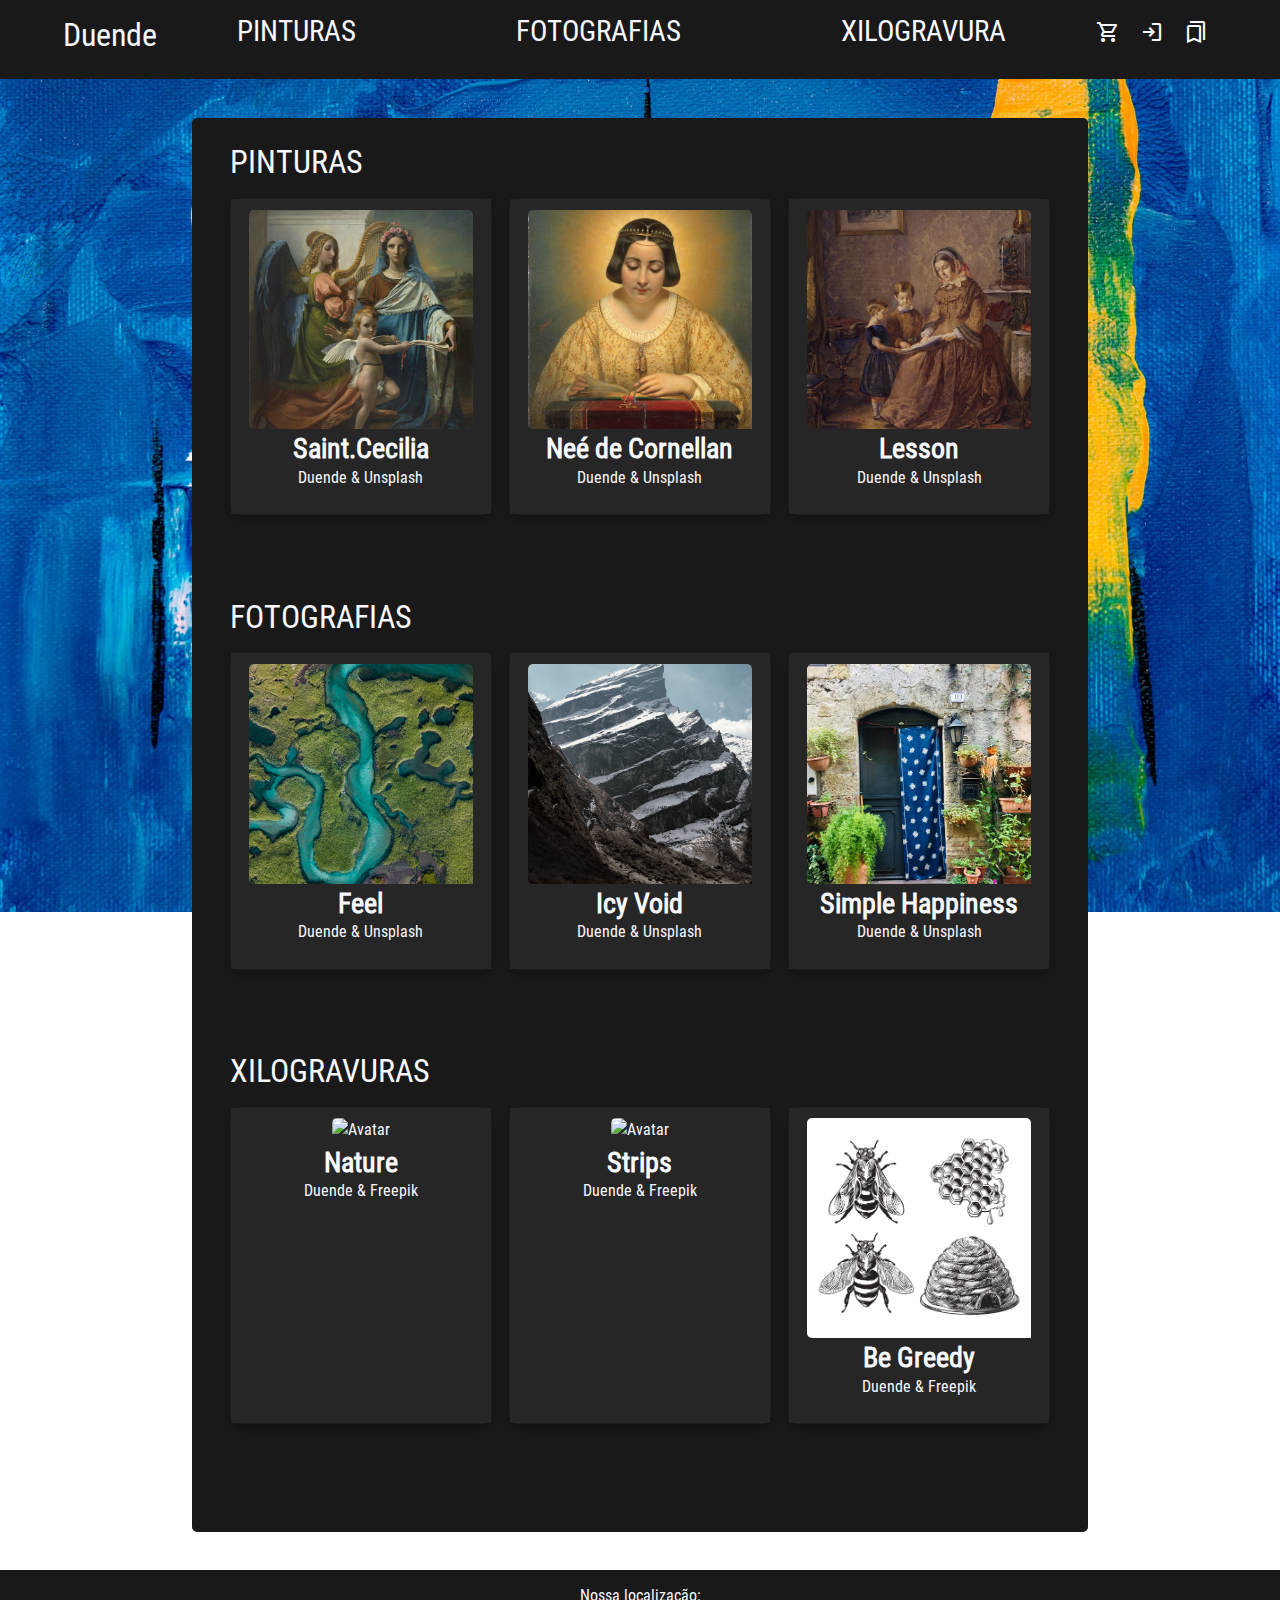
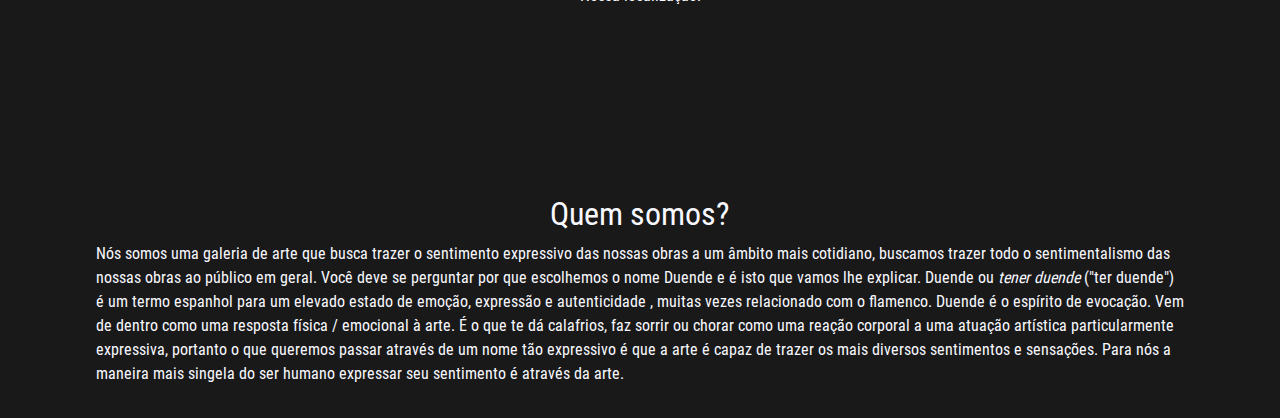
==== pages/index.html @ 52990ab9 "Commit inicial" ====
<!DOCTYPE html>
<html lang="en">
  <head>
    <meta charset="UTF-8">
    <meta http-equiv="X-UA-Compatible" content="IE=edge">
    <meta name="viewport" content="width=device-width, initial-scale=1.0">
    <link rel="stylesheet" href="../css/main.css">
    <link rel="stylesheet" href="https://fonts.googleapis.com/css2?family=Material+Symbols+Outlined:opsz,wght,FILL,GRAD@48,400,0,0"/>
    <link rel="stylesheet" href="https://cdnjs.cloudflare.com/ajax/libs/font-awesome/4.7.0/css/font-awesome.min.css">
    <title>Duende</title>
  </head>
  <body>
  
  <!-- Header -->
 
    <header>
      <div class="header-content">
        <div class="logotipo">
          <h2>
            <a id="logo" href="index.html">
              Duende
            </a>
          </h2>
        </div>
        <nav class="menu_itens">
          <ul>
            <li class="header-list-item">
              <button class="btn_nav_head">
                <a href="pg_paint.html">PINTURAS</a>
              </button>
            </li>
            <li class="header-list-item">
              <button class="btn_nav_head">
                <a href="pg_photo.html">FOTOGRAFIAS</a>
              </button>
            </li>
            <li class="header-list-item">
              <button class="btn_nav_head">
                <a href="pg_xlgrv.html">XILOGRAVURA</a>
              </button>
            </li>
          </ul>
        </nav>
        <div class="icons_nav_head">
          <ul>
            <li class="header-list-item">
              <button class="btn_nav_head">
                <a href="#">
                  <span class="material-symbols-outlined">shopping_cart</span>
                </a>
              </button>
            </li>
            <li class="header-list-item">
              <button class="btn_nav_head">
                <a href="pg_login.html">
                  <span class="material-symbols-outlined">login</span>
                </a>
              </button>
            </li>
            <li class="header-list-item">
              <button class="btn_nav_head">
                <a href="#">
                  <span class="material-symbols-outlined">bookmarks</span>
                </a>
              </button>
            </li>
          </ul>
        </div>
      </div>
    </header>

  <!-- Main -->
    
    <main>

<!--Pinturas cards -->
      
      <div class="main-card">
        <div class="container">
          <div class="main-card-header">
            <button class="btn_card_head">
              <a href="pg_paint.html">
                <h2>PINTURAS</h2>
              </a>
            </button>
          </div>
  
          <div class="container_content_cards">
          
            <!-- Card 1 -->
          
            <div class="card card-one" >
              <button>
                <a href="#">
                  <img class="paints" src="/imgs/saintCecilia.jpg" alt="Avatar">  
                  <div class="card_description">
                    <h3>
                      <b>Saint.Cecilia</b>
                    </h3>
                    <p>Duende & Unsplash</p>
                  </div>
                </a>            
              </button>
            </div>
    
            <!-- Card 2 -->
    
            <div class="card card-two">
              <button>
                <a href="#">
                  <img class="paints" src="/imgs/neeDeCornellan.jpg" alt="Avatar">
                  <div class="card_description">
                    <h3>
                      <b>Neé de Cornellan</b>
                    </h3>
                    <p>Duende & Unsplash</p>
                  </div>
                </a>
              </button>
            </div>
    
            <!-- Card 3 -->
    
            <div class="card card-three">
              <button>
                <a href="#">
                  <img class="paints" src="/imgs/social.jpg" alt="Avatar">
                  <div class="card_description">
                    <h3>
                      <b>Lesson</b>
                    </h3>
                    <p>Duende & Unsplash</p>
                  </div>
                </a>
              </button>
            </div>
          </div>


          <div class="main-card-header">
            <button class="btn_card_head">
              <a href="pg_photo.html">
                <h2>FOTOGRAFIAS</h2>
              </a>
            </button>
          </div>
  
          <div class="container_content_cards">
          
            <!-- Card 1 -->
          
            <div class="card card-one">
              <button>
                <a href="#">
                  <img class="paints" src="/imgs/michael.jpg" alt="Avatar">  
                  <div class="card_description">
                    <h3>
                      <b>Feel</b>
                    </h3>
                    <p>Duende & Unsplash</p>
                  </div>
                </a>            
              </button>
            </div>
    
            <!-- Card 2 -->
    
            <div class="card card-two">
              <button>
                <a href="#">
                  <img class="paints" src="/imgs/steven.jpg" alt="Avatar">
                  <div class="card_description">
                    <h3>
                      <b>Icy Void</b>
                    </h3>
                    <p>Duende & Unsplash</p>
                  </div>
                </a>
              </button>
            </div>
    
            <!-- Card 3 -->
    
            <div class="card card-three">
              <button>
                <a href="#">
                  <img class="paints" src="/imgs/rosanna.jpg" alt="Avatar">
                  <div class="card_description">
                    <h3>
                      <b>Simple Happiness</b>
                    </h3>
                    <p>Duende & Unsplash</p>
                  </div>
                </a>
              </button>
            </div>
          </div>  
          <div class="main-card-header">
            <button class="btn_card_head">
              <a href="#">
                <h2>XILOGRAVURAS</h2>
              </a>
            </button>
          </div>
  
          <div class="container_content_cards">
          
            <!-- Card 1 -->
          
            <div class="card card-one">
              <button>
                <a href="#">
                  <img class="paints" src="/imgs/animals.jpg" alt="Avatar">  
                  <div class="card_description">
                    <h3>
                      <b>Nature</b>
                    </h3>
                    <p>Duende & Freepik</p>
                  </div>
                </a>            
              </button>
            </div>
    
            <!-- Card 2 -->
    
            <div class="card card-two">
              <button>
                <a href="#">
                  <img class="paints" src="/imgs/listras.jpg" alt="Avatar">
                  <div class="card_description">
                    <h3>
                      <b>Strips</b>
                    </h3>
                    <p>Duende & Freepik</p>
                  </div>
                </a>
              </button>
            </div>
    
            <!-- Card 3 -->
    
            <div class="card card-three">
              <button>
                <a href="#">
                  <img class="paints" src="/imgs/bee.jpg" alt="Avatar">
                  <div class="card_description">
                    <h3>
                      <b>Be Greedy</b>
                    </h3>
                    <p>Duende & Freepik</p>
                  </div>
                </a>
              </button>
            </div>
          </div>
        </div>
      </div>
    </main>
    
   <!-- Footer -->
    
    <footer>
      <div class="footer_box">
        <div class="location_container">
          <h2 id="location">Nossa localização:</h2>
          <iframe class="map" src="https://www.google.com/maps/embed?pb=!1m18!1m12!1m3!1d63343.120930636156!2d-34.947284460067756!3d-7.132352134571904!2m3!1f0!2f0!3f0!3m2!1i1024!2i768!4f13.1!3m3!1m2!1s0x7ace810852ae4f1%3A0xaf5445223401f2bb!2sIFPB%20-%20Campus%20Jo%C3%A3o%20Pessoa!5e0!3m2!1spt-BR!2sbr!4v1653570627837!5m2!1spt-BR!2sbr"  
          style="border:0;" allowfullscreen="" loading="lazy" referrerpolicy="no-referrer-when-downgrade"></iframe>
        </div>
        <div class="about_us">
          <h2 id="quest">Quem somos?</h2>
          <p>Nós somos uma galeria de arte que busca trazer o sentimento expressivo das nossas obras a um âmbito mais cotidiano, buscamos trazer todo o sentimentalismo das nossas obras ao público em geral. Você deve se perguntar por que escolhemos o nome Duende e é isto que vamos lhe explicar. Duende ou <i>tener duende</i> ("ter duende") é um termo espanhol para um elevado estado de emoção, expressão e autenticidade , muitas vezes relacionado com o flamenco. Duende é o espírito de evocação. Vem de dentro como uma resposta física / emocional à arte. É o que te dá calafrios, faz sorrir ou chorar como uma reação corporal a uma atuação artística particularmente expressiva, portanto o que queremos passar através de um nome tão expressivo é que a arte é capaz de trazer os mais diversos sentimentos e sensações. Para nós a maneira mais singela do ser humano expressar seu sentimento é através da arte. </p>
        </div>
      </div>
    </footer>
  </body>
</html>
---- css/main.css ----
/* All */

@import "header.css";

@import "body.css";

@import "footer.css";

@import "responsiveness.css";

@import url(https://fonts.googleapis.com/css2?family=Material+Symbols+Outlined:opsz,wght,FILL,GRAD@48,400,0,0);

@import url(https://cdnjs.cloudflare.com/ajax/libs/font-awesome/4.7.0/css/font-awesome.min.css);

@import url(https://cdn.jsdelivr.net/npm/bootstrap@5.2.0-beta1/dist/css/bootstrap.min.css);

body{
  margin: unset;
  background-image: url("../imgs/background.jpg");
  background-size: cover;
  background-position: center;
  background-attachment: fixed;
  background-repeat: no-repeat;
  font-family: 'Roboto', sans-serif;
  color: ghostwhite;
}

@font-face {
  font-family: 'Roboto';
  src: url("../fonts/RobotoCondensed-Regular.ttf");
}
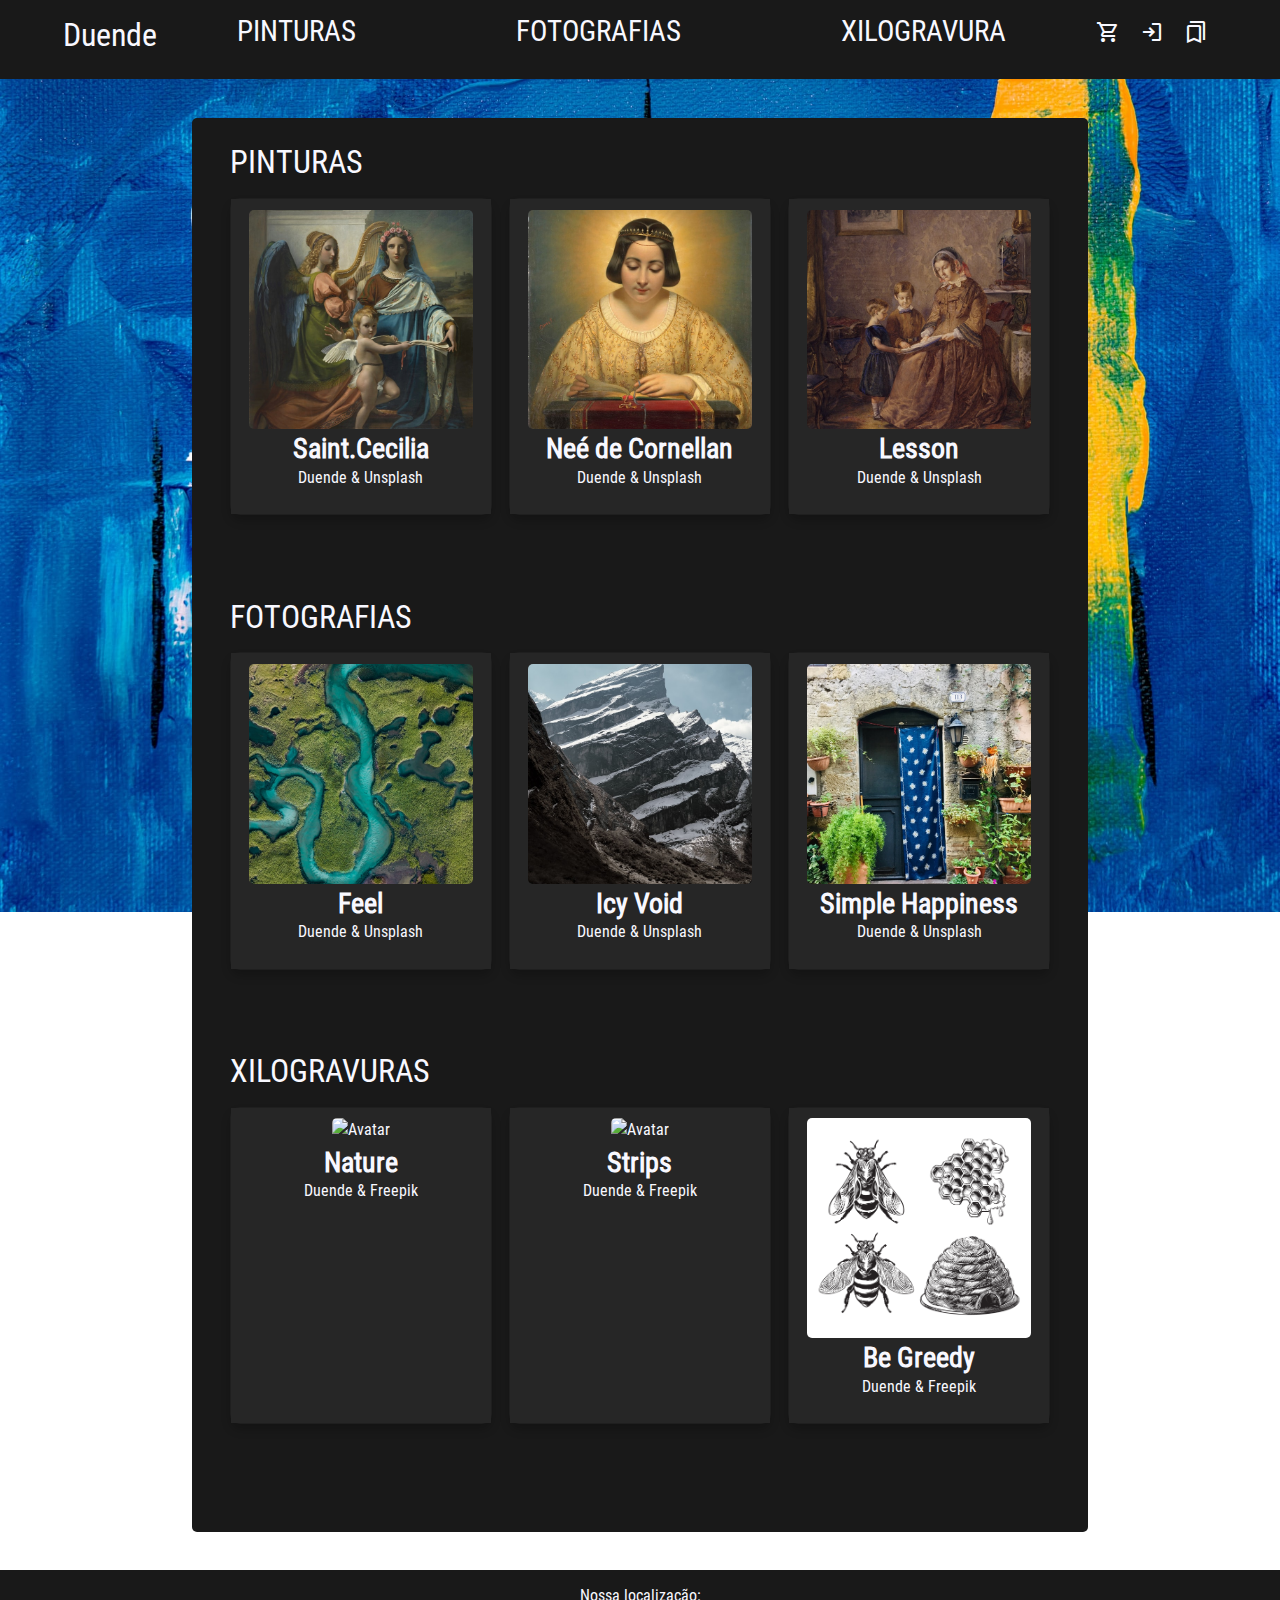
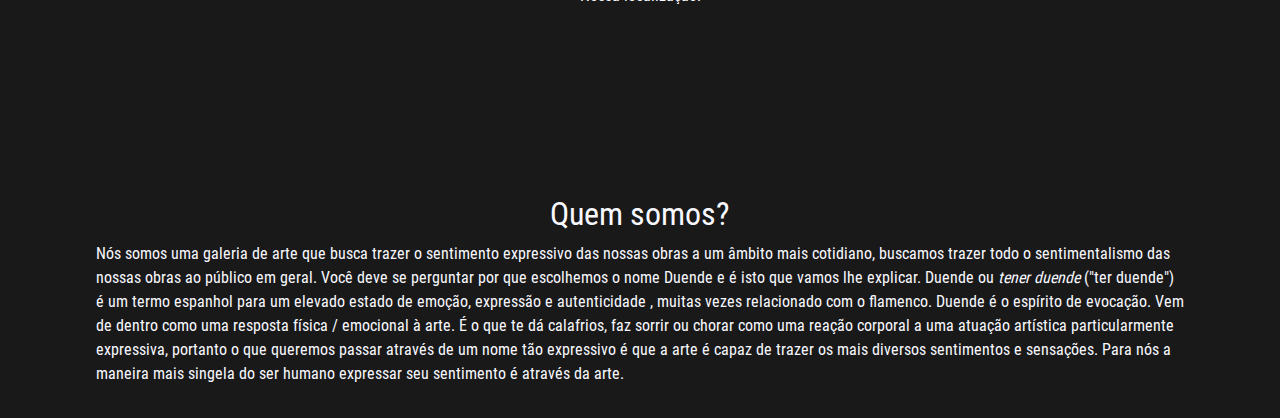
==== commit 3ca85e37: "Adicionando classes e ajeitando a página de compras" ====
--- a/pages/index.html
+++ b/pages/index.html
@@ -92,7 +92,7 @@
             <div class="card card-one" >
               <button>
                 <a href="#">
-                  <img class="paints" src="/imgs/saintCecilia.jpg" alt="Avatar">  
+                  <img class="paints all-images" src="/imgs/saintCecilia.jpg" alt="Avatar">  
                   <div class="card_description">
                     <h3>
                       <b>Saint.Cecilia</b>
@@ -108,7 +108,7 @@
             <div class="card card-two">
               <button>
                 <a href="#">
-                  <img class="paints" src="/imgs/neeDeCornellan.jpg" alt="Avatar">
+                  <img class="paints all-images" src="/imgs/neeDeCornellan.jpg" alt="Avatar">
                   <div class="card_description">
                     <h3>
                       <b>Neé de Cornellan</b>
@@ -124,7 +124,7 @@
             <div class="card card-three">
               <button>
                 <a href="#">
-                  <img class="paints" src="/imgs/social.jpg" alt="Avatar">
+                  <img class="paints all-images" src="/imgs/social.jpg" alt="Avatar">
                   <div class="card_description">
                     <h3>
                       <b>Lesson</b>
@@ -152,7 +152,7 @@
             <div class="card card-one">
               <button>
                 <a href="#">
-                  <img class="paints" src="/imgs/michael.jpg" alt="Avatar">  
+                  <img class="paints all-images" src="/imgs/michael.jpg" alt="Avatar">  
                   <div class="card_description">
                     <h3>
                       <b>Feel</b>
@@ -168,7 +168,7 @@
             <div class="card card-two">
               <button>
                 <a href="#">
-                  <img class="paints" src="/imgs/steven.jpg" alt="Avatar">
+                  <img class="paints all-images" src="/imgs/steven.jpg" alt="Avatar">
                   <div class="card_description">
                     <h3>
                       <b>Icy Void</b>
@@ -184,7 +184,7 @@
             <div class="card card-three">
               <button>
                 <a href="#">
-                  <img class="paints" src="/imgs/rosanna.jpg" alt="Avatar">
+                  <img class="paints all-images" src="/imgs/rosanna.jpg" alt="Avatar">
                   <div class="card_description">
                     <h3>
                       <b>Simple Happiness</b>
@@ -210,7 +210,7 @@
             <div class="card card-one">
               <button>
                 <a href="#">
-                  <img class="paints" src="/imgs/animals.jpg" alt="Avatar">  
+                  <img class="paints all-images" src="/imgs/animals.jpg" alt="Avatar">  
                   <div class="card_description">
                     <h3>
                       <b>Nature</b>
@@ -226,7 +226,7 @@
             <div class="card card-two">
               <button>
                 <a href="#">
-                  <img class="paints" src="/imgs/listras.jpg" alt="Avatar">
+                  <img class="paints all-images" src="/imgs/listras.jpg" alt="Avatar">
                   <div class="card_description">
                     <h3>
                       <b>Strips</b>
@@ -242,7 +242,7 @@
             <div class="card card-three">
               <button>
                 <a href="#">
-                  <img class="paints" src="/imgs/bee.jpg" alt="Avatar">
+                  <img class="paints all-images" src="/imgs/bee.jpg" alt="Avatar">
                   <div class="card_description">
                     <h3>
                       <b>Be Greedy</b>
